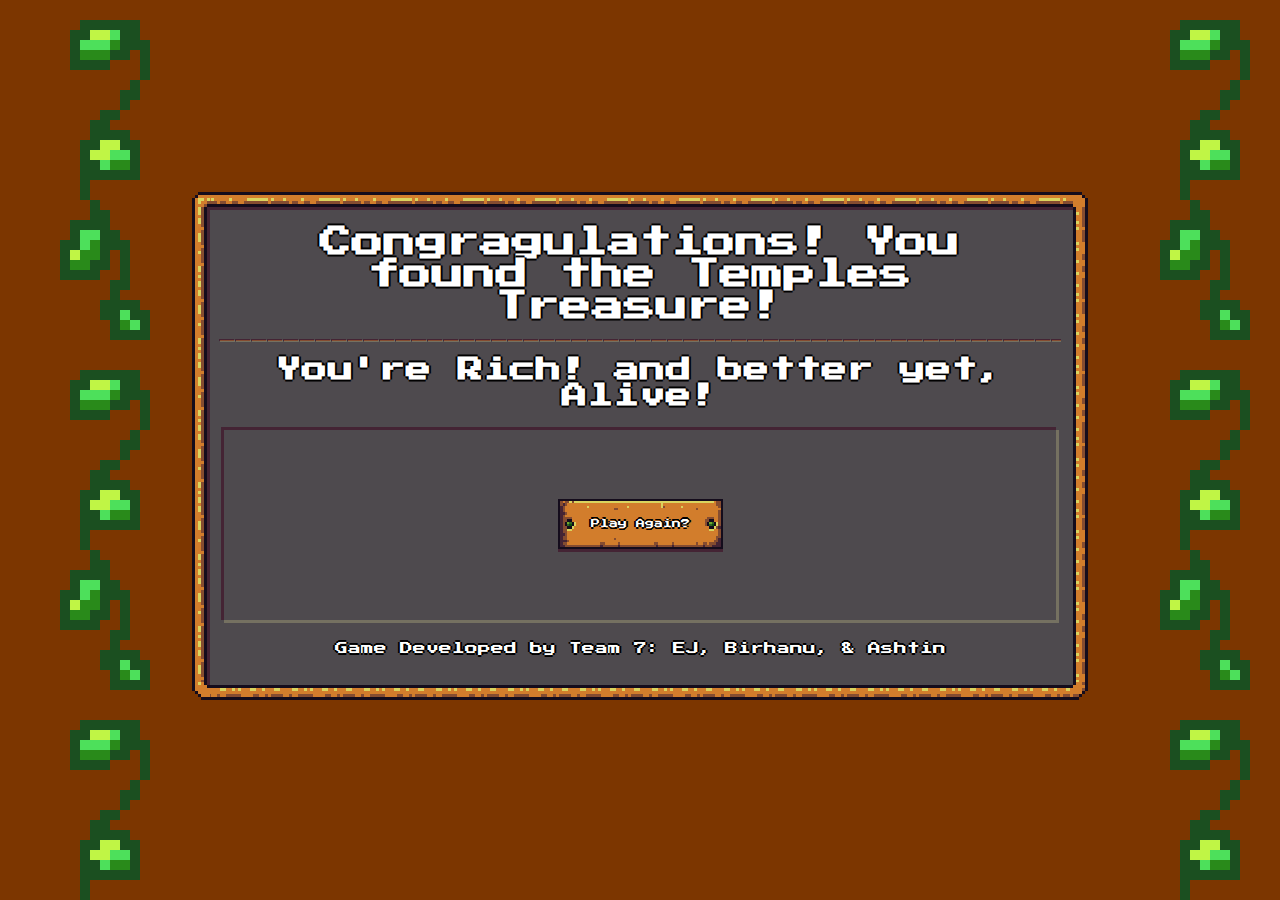
==== gameEndScreens.html @ cae7932d "Added GameEndScreen room and endGame.js Logic" ====
<!DOCTYPE html>
<html lang="en">
<head>

    <meta charset="UTF-8">
    <meta http-equiv="X-UA-Compatible" content="IE=edge">
    <meta name="viewport" content="width=device-width, initial-scale=1.0">
    <title>You Won!</title>
    
    <!-- RPGUI CSS -->
    <link rel="stylesheet" href="Assets/rpgui.css">
    <link href="dist/rpgui.css" rel="stylesheet" type="text/css" >

    <!-- CSS Style Sheet -->
    <link rel="stylesheet" href="Assets/style.css">

    <!-- Google Fonts -->
    <link rel="preconnect" href="https://fonts.googleapis.com">
    <link rel="preconnect" href="https://fonts.gstatic.com" crossorigin>
    <link href="https://fonts.googleapis.com/css2?family=Press+Start+2P&display=swap" rel="stylesheet">
    
</head>

<body>

  <main>

    <!-- Sets Page to Use RPG-UI -->
    <div class="rpgui-content rpgui-cursor-default">
      <div id="container" style="margin:15%;">

        <!-- Sidebars Left-->
        <sidebar class="vinesL"></sidebar>
        <!-- Sidebars Right-->
        <sidebar class="vinesR"></sidebar>

        <div id="main"></div>
        <!-- Main Card -->
        <div class="inner rpgui-container framed" style="position:relative; top:0;" >
         
            <!-- Title -->
          <header>
            <h1 style="font-size: 250%;">Congragulations! You found the Temples Treasure!</h1>
            <hr>
            <h2 style="font-size: 200%;">You're Rich! and better yet, Alive!</h2>
          </header>
          
          <!-- Button Section -->
          <div class="rpgui-container framed-grey" style="position:relative; width:100%; height:200px; display:inline-block">
            <div class="rpgui-center">
             <button type="button" class="rpgui-button" style="margin:50px;">
              <p style="font-size:xx-small;">Play Again?</p>
            </button>
            </div> 
          </div>

          <!-- Footer -->
          <footer style="text-align: center;">
            <p> Game Developed by Team 7: EJ, Birhanu, & Ashtin </p>
          </footer>

        </div>
        
      </div>

      <!-- Keep All Content Above this Div to keep Styling -->
    </div>
      
  </main>


<!-- JS Links -->
  <script src="Assets/JS/script.js"></script>
  <script src="Assets/JS/rpgui.js"></script>
  <script src="Assets/JS/endGame.js"></script>

</body>


</html>
---- Assets/rpgui.css ----
/*
Import the font stylesheet.
If not supported you can add backup via:
<link href='https://fonts.googleapis.com/css?family=Press+Start+2P' rel='stylesheet' type='text/css'>
inside your html file.
*/
@import url("https://fonts.googleapis.com/css?family=Press+Start+2P");
/**
* Customized scrollbars
*/

:root {
  --temple-brown: #7C3600;
  font-family: 'Press Start 2P', cursive;
  }
  
  body {
    background-color: var(--temple-brown);
  }
  

/* to get pixelated images (nearest-neighbor filter) on all  browsers */
.rpgui-pixelated {
  -ms-interpolation-mode: nearest-neighbor;
  image-rendering: -webkit-optimize-contrast;
  image-rendering: -webkit-crisp-edges;
  image-rendering: -moz-crisp-edges;
  image-rendering: -o-crisp-edges;
  image-rendering: pixelated; }

/* unselectable text */
.rpgui-noselect {
  -webkit-touch-callout: none;
  -webkit-user-select: none;
  -khtml-user-select: none;
  -moz-user-select: none;
  -ms-user-select: none;
  user-select: none; }

/* center things */
.rpgui-center {
  text-align: center;
  align-content: center; }

/* rotate object 90 degrees */
.rpgui-rotate-90 {
  /* rotate 90 degrees */
  -webkit-transform: rotate(90deg);
  -moz-transform: rotate(90deg);
  -o-transform: rotate(90deg);
  -ms-transform: rotate(90deg);
  transform: rotate(90deg);
  /* rotate from center-left side */
  -ms-transform-origin: 0% 50%;
  /* IE 9 */
  -webkit-transform-origin: 0% 50%;
  /* Chrome, Safari, Opera */
  transform-origin: 0% 50%; }

/**
* Styling for buttons
*/
/* button style */
.rpgui-button {
  /* hide button default stuff */
  background-color: Transparent;
  background-repeat: no-repeat;
  border: none;
  overflow: hidden;
  outline: none;
  /* background */
  background: url("img/button.png") no-repeat no-repeat;
  background-clip: padding-box;
  background-origin: padding-box;
  background-position: center;
  background-size: 100% 100%;
  /* font size */
  font-size: 1.0em;
  /* default size and display */
  max-width: 100%;
  min-width: 140px;
  height: 60px;
  display: inline-block;
  /* padding */
  padding-left: 35px;
  padding-right: 35px; }

/* button hover */
.rpgui-button.hover,
.rpgui-button:hover {
  background-image: url("img/button-hover.png"); }

/* button clicked */
.rpgui-button.down,
.rpgui-button:active {
  background-image: url("img/button-down.png"); }

/* golden button stuff */
.rpgui-button.golden p {
  display: inline-block; }

/* golden button style */
.rpgui-button.golden {
  /* hide button default stuff */
  background-color: Transparent;
  background-repeat: no-repeat;
  border: none;
  overflow: hidden;
  outline: none;
  /* background */
  background: url("img/button-golden.png") no-repeat no-repeat;
  background-clip: padding-box;
  background-origin: padding-box;
  background-position: center;
  background-size: 100% 80%;
  /* default size and display */
  max-width: 100%;
  min-width: 140px;
  height: 60px;
  display: inline-block;
  /* padding */
  padding-top: 5px;
  padding-left: 35px;
  padding-right: 35px;
  overflow: visible; }

/* button hover */
.rpgui-button.golden.hover,
.rpgui-button.golden:hover {
  background-image: url("img/button-golden-hover.png"); }

/* button clicked */
.rpgui-button.golden.down,
.rpgui-button.golden:active {
  background-image: url("img/button-golden-down.png"); }

.rpgui-button.golden:before {
  white-space: nowrap;
  display: inline-block;
  content: "";
  width: 34px;
  display: block;
  height: 110%;
  background: transparent url("img/button-golden-left.png") no-repeat right center;
  background-size: 100% 100%;
  margin: 0 0 0 0;
  left: 0px;
  float: left;
  margin-left: -46px;
  margin-top: -5%; }

.rpgui-button.golden:after {
  white-space: nowrap;
  display: block;
  content: "";
  width: 34px;
  height: 110%;
  background: transparent url("img/button-golden-right.png") no-repeat left center;
  background-size: 100% 100%;
  margin: 0 0 0 0;
  right: 0px;
  float: right;
  margin-right: -46px;
  margin-top: -5%; }

/*
.rpgui-button.golden:hover:before {

    background-image: url('img/button-golden-left-hover.png');
}

.rpgui-button.golden:hover:after {

    background-image: url('img/button-golden-right-hover.png');
}
*/
/**
* style for checkboxes
*/
/* basic checkbox */
.rpgui-content input[type=checkbox].rpgui-checkbox {
  display: none; }

.rpgui-content input[type=checkbox].rpgui-checkbox + label {
  background: url("img/checkbox-off.png") no-repeat;
  line-height: 24px;
  display: inline-block;
  background-size: auto 100%;
  padding-left: 34px;
  height: 24px;
  margin-top: 10px;
  margin-bottom: 10px; }

.rpgui-content input[type=checkbox].rpgui-checkbox:checked + label {
  background: url("img/checkbox-on.png") no-repeat;
  line-height: 24px;
  display: inline-block;
  background-size: auto 100%;
  padding-left: 34px;
  height: 24px; }

/* golden checkbox */
.rpgui-content input[type=checkbox].rpgui-checkbox.golden + label {
  background: url("img/checkbox-golden-off.png") no-repeat;
  background-size: auto 100%; }

.rpgui-content input[type=checkbox].rpgui-checkbox.golden:checked + label {
  background: url("img/checkbox-golden-on.png") no-repeat;
  background-size: auto 100%; }

/**
* global content styling
*/
/* game div with background image*/
.rpgui-content {
  padding: 0 0 0 0;
  margin: 0 0 0 0;
  width: 100%;
  height: 100%;
  left: 0px;
  top: 0px;
  position: fixed;
  overflow: hidden;
  font-size: 0.8em; }

/* general rules to apply on anything inside the content */
.rpgui-content * {
  /* remove outline effect for input elements etc */
  outline: none;
  /* prevent dragging */
  user-drag: none;
  -webkit-user-drag: none;
  /* prevent text selecting */
  -webkit-touch-callout: none;
  -webkit-user-select: none;
  -khtml-user-select: none;
  -moz-user-select: none;
  -ms-user-select: none;
  user-select: none;
  -webkit-tap-highlight-color: transparent;
  /* pixelated enlargement filter (to keep the pixel-art style when enlarging pictures) */
  -ms-interpolation-mode: nearest-neighbor;
  image-rendering: -webkit-optimize-contrast;
  image-rendering: -webkit-crisp-edges;
  image-rendering: -moz-crisp-edges;
  image-rendering: -o-crisp-edges;
  image-rendering: pixelated;
  /* default font */
  font-family: 'Press Start 2P', cursive; }

/**
* customized divs (containers) and framed objects (background and frame image).
*/
/* game div without background image*/
.rpgui-container {
  /* position style and default z */
  position: fixed;
  z-index: 10;
  overflow: show; }

/* game div with background image*/
.rpgui-container.framed {
  /* border */
  border-style: solid;
  border-image-source: url("img/border-image.png");
  border-image-repeat: repeat;
  border-image-slice: 6 6 6 6;
  border-image-width: 18px;
  border-width: 15px;
  padding: 12px;
  /* internal border */
  box-sizing: border-box;
  -moz-box-sizing: border-box;
  -webkit-box-sizing: border-box;
  /* background */
  background: url("img/background-image.png") repeat repeat;
  background-clip: padding-box;
  background-origin: padding-box;
  background-position: center; }

/* game div with golden background image*/
.rpgui-container.framed-golden {
  /* border */
  border-style: solid;
  border-image-source: url("img/border-image-golden.png");
  border-image-repeat: repeat;
  border-image-slice: 4 4 4 4;
  border-image-width: 18px;
  border-width: 15px;
  padding: 12px;
  /* internal border */
  box-sizing: border-box;
  -moz-box-sizing: border-box;
  -webkit-box-sizing: border-box;
  /* background */
  background: url("img/background-image-golden.png") repeat repeat;
  background-clip: padding-box;
  background-origin: padding-box;
  background-position: center; }

/* game div with golden2 background image*/
.rpgui-container.framed-golden-2 {
  /* border */
  border-style: solid;
  border-image-source: url("img/border-image-golden2.png");
  border-image-repeat: repeat;
  border-image-slice: 8 8 8 8;
  border-image-width: 18px;
  border-width: 15px;
  padding: 12px;
  /* internal border */
  box-sizing: border-box;
  -moz-box-sizing: border-box;
  -webkit-box-sizing: border-box;
  /* background */
  background: url("img/background-image-golden2.png") repeat repeat;
  background-clip: padding-box;
  background-origin: padding-box;
  background-position: center; }

/* game div with soft grey background image*/
.rpgui-container.framed-grey {
  position: relative;
  /* border */
  border-style: solid;
  border-image-source: url("img/border-image-grey.png");
  border-image-repeat: repeat;
  border-image-slice: 3 3 3 3;
  border-image-width: 7px;
  border-width: 7px;
  padding: 12px;
  /* internal border */
  box-sizing: border-box;
  -moz-box-sizing: border-box;
  -webkit-box-sizing: border-box;
  /* background */
  background: url("img/background-image-grey.png") repeat repeat;
  background-clip: padding-box;
  background-origin: padding-box;
  background-position: center; }

/**
* different cursor graphics
*/
/* default cursor important */
/* this rule is for when you specifically request this cursor class */
.rpgui-cursor-default {
  cursor: url("img/cursor/default.png"), auto !important; }

/* default cursor, not important, for all elements without any other rule. */
.rpgui-content,
label {
  cursor: url("img/cursor/default.png"), auto; }

/* pointer / hand cursor important */
/* this rule is for when you specifically request this cursor class */
.rpgui-cursor-point,
.rpgui-cursor-point * {
  cursor: url("img/cursor/point.png") 10 0, auto !important; }

/* pointer / hand cursor, not important, for all elements that have pointer by-default */
.rpgui-content a,
.rpgui-content button,
.rpgui-button,
.rpgui-slider-container,
.rpgui-content input[type=radio].rpgui-radio + label,
.rpgui-list-imp,
.rpgui-dropdown-imp,
.rpgui-content input[type=checkbox].rpgui-checkbox + label {
  cursor: url("img/cursor/point.png") 10 0, auto; }

/* for input / text selection important */
/* this rule is for when you specifically request this cursor class */
.rpgui-cursor-select,
.rpgui-cursor-select * {
  cursor: url("img/cursor/select.png") 10 0, auto !important; }

/* for input / text selection, not important, for all elements that have pointer by-default */
.rpgui-cursor-select,
.rpgui-content input,
.rpgui-content textarea {
  cursor: url("img/cursor/select.png") 10 0, auto; }

/* for grabbing stuff */
/* this rule is for when you specifically request this cursor class */
.rpgui-cursor-grab-open,
.rpgui-cursor-grab-open * {
  cursor: url("img/cursor/grab-open.png") 10 0, auto !important; }

/* for grabbing stuff */
/* this rule is for when you specifically request this cursor class */
.rpgui-cursor-grab-close,
.rpgui-cursor-grab-close * {
  cursor: url("img/cursor/grab-close.png") 10 0, auto !important; }

/**
* Customized dropdown with rpgui design.
*/
/* dropdown box implemented with list (see rpgui-dropdown.js for details) */
/* note! this class rule affect both the dropdown header and the list elements! */
.rpgui-dropdown-imp,
.rpgui-dropdown {
  /* font */
  text-shadow: -2px 0 black, 0 2px black, 2px 0 black, 0 -2px black;
  color: white;
  /* default size */
  min-height: 40px;
  margin-top: 0px;
  /* border */
  border-style: solid;
  border-width: 7px 7px 7px 7px;
  -moz-border-image: url("img/select-border-image.png") 10% repeat repeat;
  -webkit-border-image: url("img/select-border-image.png") 10% repeat repeat;
  -o-border-image: url("img/select-border-image.png") 10% repeat repeat;
  border-image: url("img/select-border-image.png") 10% repeat repeat;
  /* background */
  background: url("img/select-background-image.png") repeat repeat;
  background-clip: padding-box;
  background-origin: padding-box;
  background-position: center; }

/* dropdown options list */
ul.rpgui-dropdown-imp {
  padding: 0 0 0 0 !important;
  z-index: 100; }

/* note! this affect only the dropdown header */
/* shows the currently selected value from select element */
.rpgui-content .rpgui-dropdown-imp-header {
  color: white !important;
  min-height: 22px !important;
  padding: 5px 10px 0 10px !important;
  margin: 0 0 0 0 !important;
  position: relative !important; }

/* dropdown options */
.rpgui-dropdown-imp li {
  /* font */
  text-shadow: -2px 0 black, 0 2px black, 2px 0 black, 0 -2px black;
  color: white;
  height: 16px;
  /* remove the dot */
  list-style-type: none;
  /* padding */
  padding-top: 6px;
  padding-bottom: 6px;
  padding-left: 6px;
  /* background */
  background: url("img/select-background-image.png") repeat repeat;
  background-clip: padding-box;
  background-origin: padding-box;
  background-position: center; }

/* dropdown options hover */
.rpgui-dropdown-imp li:hover {
  color: yellow; }

/* dropdown hover */
.rpgui-dropdown-imp:hover {
  color: yellow; }

/**
* hr styling
*/
/* rpgui hr */
.rpgui-content hr {
  display: block;
  border: 0px;
  height: 10px;
  background: url("img/hr.png") repeat-x top left; }

/* rpgui golden hr */
.rpgui-content hr.golden {
  display: block;
  border: 0px;
  height: 10px;
  background: url("img/hr-golden.png") no-repeat top left;
  background-size: 100% 100%; }

/**
* Icon styles.
*/
.rpgui-icon {
  display: inline-block;
  background-size: 100% 100%;
  background-repeat: no-repeat;
  width: 64px;
  height: 64px; }

.rpgui-icon.sword {
  background-image: url("img/icons/sword.png"); }

.rpgui-icon.shield {
  background-image: url("img/icons/shield.png"); }

.rpgui-icon.exclamation {
  background-image: url("img/icons/exclamation.png"); }

.rpgui-icon.potion-red {
  background-image: url("img/icons/potion-red.png"); }

.rpgui-icon.potion-green {
  background-image: url("img/icons/potion-green.png"); }

.rpgui-icon.potion-blue {
  background-image: url("img/icons/potion-blue.png"); }

.rpgui-icon.weapon-slot {
  background-image: url("img/icons/weapon-slot.png"); }

.rpgui-icon.shield-slot {
  background-image: url("img/icons/shield-slot.png"); }

.rpgui-icon.armor-slot {
  background-image: url("img/icons/armor-slot.png"); }

.rpgui-icon.helmet-slot {
  background-image: url("img/icons/helmet-slot.png"); }

.rpgui-icon.ring-slot {
  background-image: url("img/icons/ring-slot.png"); }

.rpgui-icon.potion-slot {
  background-image: url("img/icons/potion-slot.png"); }

.rpgui-icon.magic-slot {
  background-image: url("img/icons/magic-slot.png"); }

.rpgui-icon.shoes-slot {
  background-image: url("img/icons/shoes-slot.png"); }

.rpgui-icon.empty-slot {
  background-image: url("img/icons/empty-slot.png"); }

/**
* input styling
*/
/* input/textarea input */
.rpgui-content input,
.rpgui-content textarea {
  /* set size and colors */
  -webkit-box-sizing: border-box;
  -moz-box-sizing: border-box;
  box-sizing: border-box;
  color: white;
  text-shadow: -2px 0 black, 0 2px black, 2px 0 black, 0 -2px black;
  font-size: 0.9em;
  line-height: 32px;
  background: #4e4a4e;
  max-width: 100%;
  width: 100%;
  padding-left: 10px;
  /* for ie */
  min-height: 30px;
  /* enable text selecting */
  -webkit-touch-callout: text;
  -webkit-user-select: text;
  -khtml-user-select: text;
  -moz-user-select: text;
  -ms-user-select: text;
  user-select: text;
  -webkit-tap-highlight-color: rgba(0, 0, 0, 0.5); }

/* textarea extra rules */
.rpgui-content textarea {
  line-height: 22px;
  padding-top: 7px;
  height: 80px;
  resize: none; }

/* selection highlight */
.rpgui-content input::selection,
.rpgui-content textarea::selection {
  background: rgba(0, 0, 0, 0.5); }

.rpgui-content input::-moz-selection,
.rpgui-content textarea::-moz-selection {
  background: rgba(0, 0, 0, 0.5); }

/* dropdown box implemented with list (see rpgui-dropdown.js for details) */
/* note! this class rule affect both the dropdown header and the list elements! */
.rpgui-list-imp {
  /* font */
  text-shadow: -2px 0 black, 0 2px black, 2px 0 black, 0 -2px black;
  color: white;
  /* default size */
  min-height: 40px;
  margin-top: 0px;
  /* scrollers */
  overflow-x: hidden;
  overflow-y: scroll;
  /* border */
  border-style: solid;
  border-width: 7px 7px 7px 7px;
  -moz-border-image: url("img/select-border-image.png") 10% repeat repeat;
  -webkit-border-image: url("img/select-border-image.png") 10% repeat repeat;
  -o-border-image: url("img/select-border-image.png") 10% repeat repeat;
  border-image: url("img/select-border-image.png") 10% repeat repeat;
  /* background */
  background: url("img/select-background-image.png") repeat repeat;
  background-clip: padding-box;
  background-origin: padding-box;
  background-position: center; }

/* dropdown options list */
ul.rpgui-list-imp {
  padding: 0 0 0 0 !important;
  z-index: 100; }

/* dropdown options */
.rpgui-list-imp li {
  /* font */
  text-shadow: -2px 0 black, 0 2px black, 2px 0 black, 0 -2px black;
  color: white;
  height: 16px;
  margin-left: 5px !important;
  /* remove the dot */
  list-style-type: none;
  /* padding */
  padding-top: 6px;
  padding-bottom: 6px;
  padding-left: 6px;
  /* background */
  background: url("img/select-background-image.png") repeat repeat;
  background-clip: padding-box;
  background-origin: padding-box;
  background-position: center; }

/* list options hover */
.rpgui-list-imp li:hover {
  color: yellow; }

/* list hover */
.rpgui-list-imp:hover {
  color: yellow; }

.rpgui-list-imp .rpgui-selected {
  background: rgba(0, 0, 0, 0.3); }

/**
* Paragraphs and headers while inside an rpgui container.
*/
/* default gui header */
.rpgui-content h1 {
  /* color and border */
  color: white;
  text-shadow: -2px 0 black, 0 2px black, 2px 0 black, 0 -2px black;
  font-size: 1.14em;
  /* center text */
  text-align: center;
  /* padding */
  padding: 0 0 0 0;
  margin: 7px 7px 17px 7px; }

/* default gui header2 */
.rpgui-content h2 {
  /* color and border */
  color: white;
  text-shadow: -2px 0 black, 0 2px black, 2px 0 black, 0 -2px black;
  font-size: 1.25em;
  /* center text */
  text-align: center;
  /* padding */
  padding: 0 0 0 0;
  margin: 7px 7px 17px 7px; }

/* default gui header3 */
.rpgui-content h3 {
  /* color and border */
  color: white;
  font-weight: 1;
  text-shadow: -2px 0 black, 0 2px black, 2px 0 black, 0 -2px black;
  font-size: 1.15em;
  text-decoration: underline;
  /* center text */
  text-align: center;
  /* padding */
  padding: 0 0 0 0;
  margin: 7px 7px 17px 7px; }

/* default gui header4 */
.rpgui-content h4 {
  /* color and border */
  color: white;
  font-weight: 1;
  text-shadow: -2px 0 black, 0 2px black, 2px 0 black, 0 -2px black;
  font-size: 1.0em;
  text-decoration: underline;
  /* center text */
  text-align: center;
  /* padding */
  padding: 0 0 0 0;
  margin: 7px 7px 17px 7px; }

/* default p */
.rpgui-content p {
  /* color and border */
  color: white;
  text-shadow: -2px 0 black, 0 2px black, 2px 0 black, 0 -2px black;
  font-size: 1.0em;
  line-height: 22px; }

/* default span */
.rpgui-content span {
  /* color and border */
  color: white;
  text-shadow: -2px 0 black, 0 2px black, 2px 0 black, 0 -2px black;
  font-size: 1.0em;
  line-height: 22px; }

/* default gui link */
.rpgui-content a {
  /* color and border */
  color: yellow;
  text-shadow: -2px 0 black, 0 2px black, 2px 0 black, 0 -2px black;
  font-size: 1.0em;
  line-height: 22px;
  text-decoration: none; }

/* default gui link */
.rpgui-content a:hover {
  text-decoration: underline; }

/* default gui label */
.rpgui-content label {
  /* color and border */
  color: white;
  text-shadow: -2px 0 black, 0 2px black, 2px 0 black, 0 -2px black;
  font-size: 1.0em;
  line-height: 20px;
  display: inline; }

/* default gui label */
.rpgui-content li {
  /* color and border */
  margin-left: 20px;
  color: white;
  text-shadow: -2px 0 black, 0 2px black, 2px 0 black, 0 -2px black;
  font-size: 1.0em;
  line-height: 22px; }

/*
* progress bar styling
*/
/* progress bar container */
.rpgui-progress {
  height: 42px;
  width: 100%;
  margin-top: 5px;
  margin-bottom: 5px;
  position: relative; }

/* progress bar left edge */
.rpgui-progress-left-edge {
  position: absolute;
  height: 42px;
  width: 40px;
  left: 0px;
  background-image: url("img/progress-bar-left.png");
  background-size: 100% 100%; }

/* progress bar right edge */
.rpgui-progress-right-edge {
  position: absolute;
  height: 42px;
  width: 40px;
  right: 0px;
  background-image: url("img/progress-bar-right.png");
  background-size: 100% 100%; }

/* progress bar background track */
.rpgui-progress-track {
  position: absolute;
  height: 42px;
  left: 40px;
  right: 40px;
  background-image: url("img/progress-bar-track.png");
  background-repeat: repeat-x;
  background-size: 36px 100%; }

/* progress bar - the fill itself */
.rpgui-progress-fill {
  position: absolute;
  top: 9px;
  bottom: 8px;
  left: 0;
  width: 100%;
  background-image: url("img/progress.png");
  background-repeat: repeat-x;
  background-size: 36px 100%; }

/* progress bar - blue color */
.rpgui-progress-fill.blue {
  background-image: url("img/progress-blue.png"); }

/* progress bar - green color */
.rpgui-progress-fill.green {
  background-image: url("img/progress-green.png"); }

/* progress bar - red color */
.rpgui-progress-fill.red {
  background-image: url("img/progress-red.png"); }

/**
* style for radioes
*/
/* radio box */
.rpgui-content input[type=radio].rpgui-radio {
  display: none; }

.rpgui-content input[type=radio].rpgui-radio + label {
  background: url("img/radio-off.png") no-repeat;
  line-height: 24px;
  display: inline-block;
  background-size: auto 100%;
  padding-left: 34px;
  height: 24px;
  margin-top: 8px;
  margin-bottom: 8px; }

.rpgui-content input[type=radio].rpgui-radio:checked + label {
  background: url("img/radio-on.png") no-repeat;
  line-height: 24px;
  display: inline-block;
  background-size: auto 100%;
  padding-left: 34px;
  height: 24px; }

/* golden radio */
.rpgui-content .rpgui-radio.golden + label {
  background: url("img/radio-golden-off.png") no-repeat !important;
  background-size: auto 100% !important; }

.rpgui-content .rpgui-radio.golden:checked + label {
  background: url("img/radio-golden-on.png") no-repeat !important;
  background-size: auto 100% !important; }

/**
* Rules for misc and general things.
*/
/* set scrollbars for webkit browsers (like chrome) */
.rpgui-content ::-webkit-scrollbar,
.rpgui-content::-webkit-scrollbar {
  width: 18px; }

/* Track */
.rpgui-content ::-webkit-scrollbar-track,
.rpgui-content::-webkit-scrollbar-track {
  background-image: url("img/scrollbar-track.png");
  background-size: 18px 60px;
  background-repeat: repeat-y; }

/* Handle */
.rpgui-content ::-webkit-scrollbar-thumb,
.rpgui-content::-webkit-scrollbar-thumb {
  background-image: url("img/scrollbar-thumb.png");
  background-size: 100% 100%;
  background-repeat: no-repeat; }

/* buttons */
.rpgui-content ::-webkit-scrollbar-button,
.rpgui-content::-webkit-scrollbar-button {
  background-image: url("img/scrollbar-button.png");
  background-size: 100% 100%;
  background-repeat: no-repeat; }

/**
* for disabled elements
*/
/* disabled object */
.rpgui-disabled,
.rpgui-content :disabled,
.rpgui-content input[type=radio]:disabled + label,
.rpgui-content input[type=checkbox]:disabled + label,
.rpgui-content input[type=range]:disabled + .rpgui-slider-container,
.rpgui-content :disabled + .rpgui-dropdown-imp,
.rpgui-content :disabled + .rpgui-dropdown-imp + .rpgui-dropdown-imp,
.rpgui-content :disabled + .rpgui-list-imp {
  cursor: url("img/cursor/default.png"), auto;
  -webkit-filter: grayscale(1);
  -webkit-filter: grayscale(100%);
  filter: grayscale(100%);
  filter: url(#greyscale);
  filter: url("data:image/svg+xml;utf8,<svg xmlns='http://www.w3.org/2000/svg'><filter id='grayscale'><feColorMatrix type='matrix' values='0.3333 0.3333 0.3333 0 0 0.3333 0.3333 0.3333 0 0 0.3333 0.3333 0.3333 0 0 0 0 0 1 0'/></filter></svg>#grayscale");
  filter: gray;
  color: #999; }

/**
* Rules for the slider.
*/
/* regular slider stuff */
/* slider container */
.rpgui-slider-container {
  height: 20px;
  width: 100%;
  margin-top: 15px;
  margin-bottom: 15px;
  position: relative; }

/* slider left edge */
.rpgui-slider-left-edge {
  position: absolute;
  height: 20px;
  width: 20px;
  left: 0px;
  background-image: url("img/slider-left.png");
  background-size: 100% 100%; }

/* slider right edge */
.rpgui-slider-right-edge {
  position: absolute;
  height: 20px;
  width: 20px;
  right: 0px;
  background-image: url("img/slider-right.png");
  background-size: 100% 100%; }

/* slider background track */
.rpgui-slider-track {
  position: absolute;
  height: 20px;
  left: 0;
  right: 0;
  background-image: url("img/slider-track.png");
  background-repeat: repeat-x;
  background-size: 24px 100%; }

/* the part of the slider that moves and indicates the value */
.rpgui-slider-thumb {
  position: absolute;
  height: 30px;
  width: 15px;
  margin-top: -5px;
  left: 40px;
  background-image: url("img/slider-thumb.png");
  background-size: 100% 100%; }

/* golden slider stuff */
/* golden slider container */
.rpgui-slider-container.golden {
  height: 30px;
  width: 100%;
  margin-top: 15px;
  margin-bottom: 15px;
  position: relative; }

/* golden slider left edge */
.rpgui-slider-left-edge.golden {
  position: absolute;
  height: 30px;
  width: 30px;
  left: 0px;
  background-image: url("img/slider-left-golden.png");
  background-size: 100% 100%; }

/* golden slider right edge */
.rpgui-slider-right-edge.golden {
  position: absolute;
  height: 30px;
  width: 30px;
  right: 0px;
  background-image: url("img/slider-right-golden.png");
  background-size: 100% 100%; }

/* golden slider background track */
.rpgui-slider-track.golden {
  position: absolute;
  height: 30px;
  left: 0;
  right: 0;
  background-image: url("img/slider-track-golden.png");
  background-repeat: repeat-x;
  background-size: 40px 100%; }

/* golden the part of the slider that moves and indicates the value */
.rpgui-slider-thumb.golden {
  position: absolute;
  height: 36px;
  width: 18px;
  margin-top: -4px;
  left: 40px;
  background-image: url("img/slider-thumb-golden.png");
  background-size: 100% 100%; }
---- Assets/style.css ----
.vinesL{
    height: 100%; /* Full-height: remove this if you want "auto" height */
    width: 160px; /* Set the width of the sidebar */
    position:absolute; /* Fixed Sidebar (stay in place on scroll) */
    
    top: 0; /* Stay at the top */
    left: 0; /* Allign left */
    background-image: url("img/vine-border.png");
    overflow-x: hidden; /* Disable horizontal scroll */
    padding-top: 20px;
    padding: 10px;
}

.vinesR{
    height: 100%; /* Full-height: remove this if you want "auto" height */
    width: 160px; /* Set the width of the sidebar */
    position:absolute; /* Fixed Sidebar (stay in place on scroll) */
  
    top: 0; /* Stay at the top */
    right: 0; /* Allign Right */
    background-image: url("img/vine-border.png");
    overflow-x: hidden; /* Disable horizontal scroll */
    padding-top: 20px;
    padding: 10px;
}
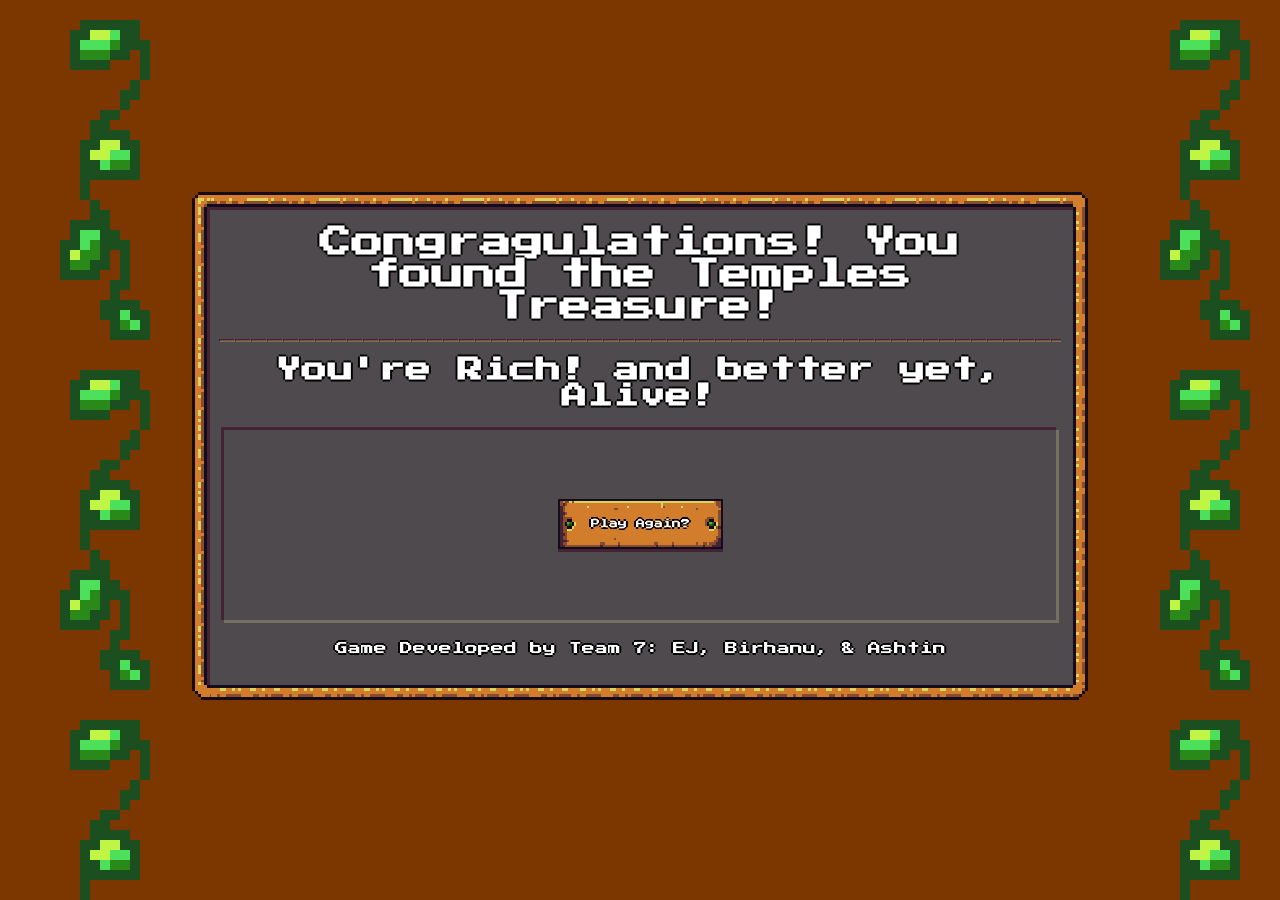
==== commit d3b64410: "Added Return to Title Function, Started Outlining VD Check" ====
--- a/gameEndScreens.html
+++ b/gameEndScreens.html
@@ -48,7 +48,7 @@
           <!-- Button Section -->
           <div class="rpgui-container framed-grey" style="position:relative; width:100%; height:200px; display:inline-block">
             <div class="rpgui-center">
-             <button type="button" class="rpgui-button" style="margin:50px;">
+             <button type="button" class="rpgui-button" id="restart-button" style="margin:50px;">
               <p style="font-size:xx-small;">Play Again?</p>
             </button>
             </div> 
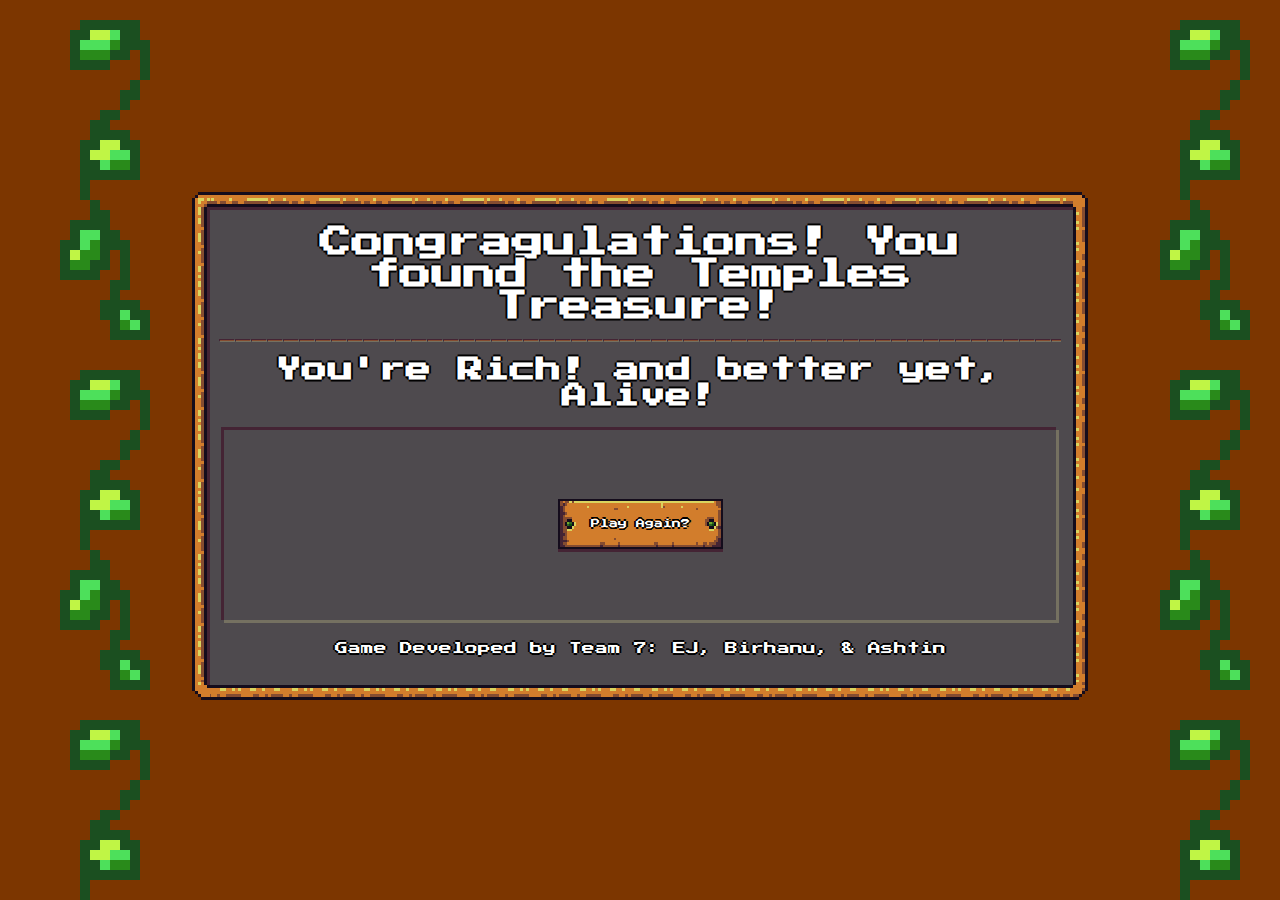
==== commit 58400ce1: "fix pathways to objects" ====
--- a/gameEndScreens.html
+++ b/gameEndScreens.html
@@ -9,7 +9,6 @@
     
     <!-- RPGUI CSS -->
     <link rel="stylesheet" href="Assets/rpgui.css">
-    <link href="dist/rpgui.css" rel="stylesheet" type="text/css" >
 
     <!-- CSS Style Sheet -->
     <link rel="stylesheet" href="Assets/style.css">
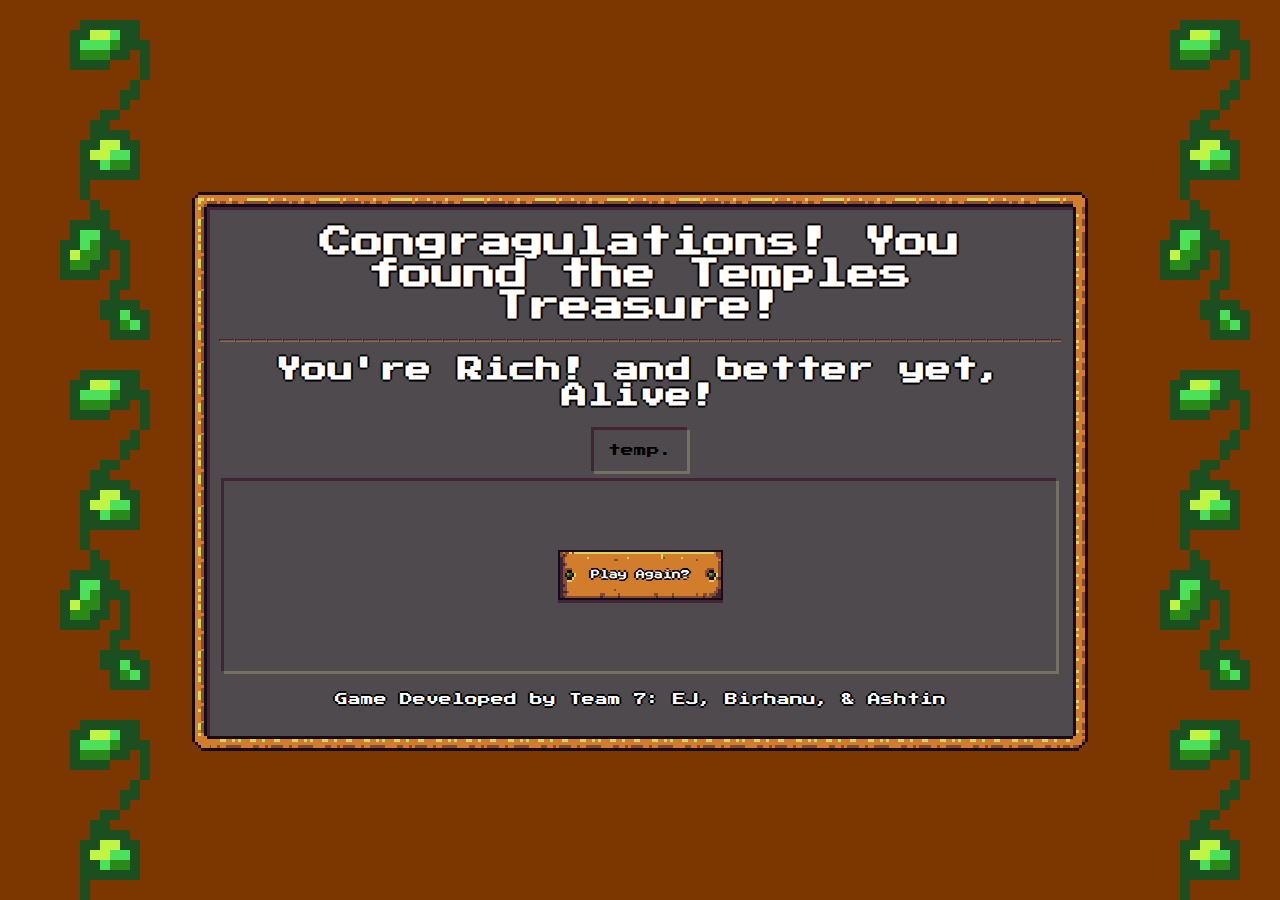
==== commit 7b0a13ae: "cleaned some code - need to wait on a few updates to gameplay dynamics" ====
--- a/gameEndScreens.html
+++ b/gameEndScreens.html
@@ -5,7 +5,7 @@
     <meta charset="UTF-8">
     <meta http-equiv="X-UA-Compatible" content="IE=edge">
     <meta name="viewport" content="width=device-width, initial-scale=1.0">
-    <title>You Won!</title>
+    <title>End Game</title>
     
     <!-- RPGUI CSS -->
     <link rel="stylesheet" href="Assets/rpgui.css">
@@ -39,9 +39,12 @@
          
             <!-- Title -->
           <header>
-            <h1 style="font-size: 250%;">Congragulations! You found the Temples Treasure!</h1>
+            <h1 id="victory-text" style="font-size: 250%;">Congragulations! You found the Temples Treasure!</h1>
             <hr>
-            <h2 style="font-size: 200%;">You're Rich! and better yet, Alive!</h2>
+            <h2 id="explanation-text" style="font-size: 200%;">You're Rich! and better yet, Alive!</h2>
+            <div id="image-container" style="display:flex; justify-content:center;">
+              <div id="image" class="rpgui-container framed-grey">temp.</div>
+            </div>
           </header>
           
           <!-- Button Section -->
@@ -69,7 +72,6 @@
 
 
 <!-- JS Links -->
-  <script src="Assets/JS/script.js"></script>
   <script src="Assets/JS/rpgui.js"></script>
   <script src="Assets/JS/endGame.js"></script>
 
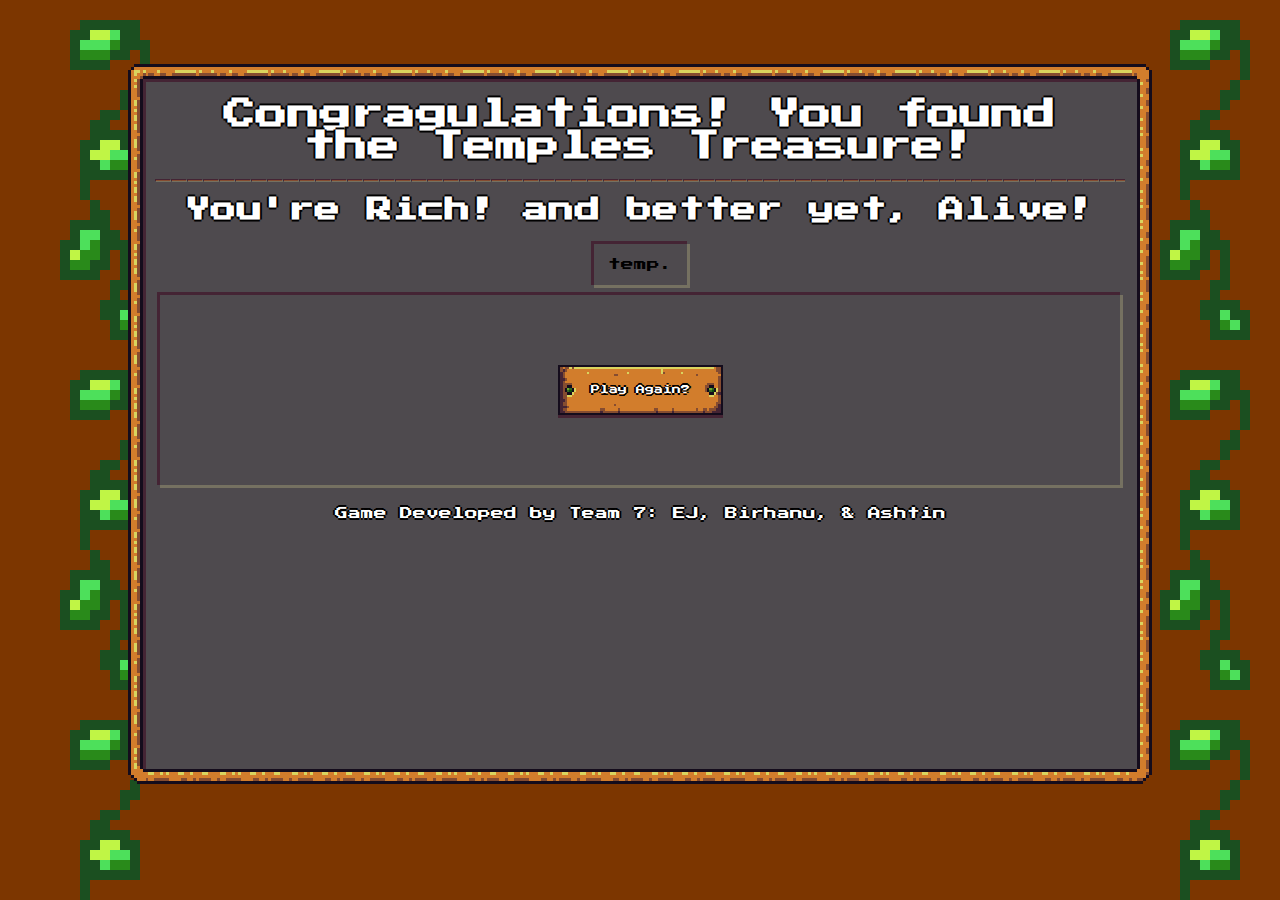
==== commit 63d23490: "cleaned code, annotated, and fixed readme format" ====
--- a/gameEndScreens.html
+++ b/gameEndScreens.html
@@ -26,18 +26,15 @@
 
     <!-- Sets Page to Use RPG-UI -->
     <div class="rpgui-content rpgui-cursor-default">
-      <div id="container" style="margin:15%;">
+      <div id="container" style="margin:5% 10%; display: flex; justify-content: space-between;">
 
         <!-- Sidebars Left-->
         <sidebar class="vinesL"></sidebar>
-        <!-- Sidebars Right-->
-        <sidebar class="vinesR"></sidebar>
-
-        <div id="main"></div>
+        
         <!-- Main Card -->
-        <div class="inner rpgui-container framed" style="position:relative; top:0;" >
-         
-            <!-- Title -->
+        <div class="inner rpgui-container framed" style="height: 80vh; width: 80vw; overflow: scroll; overflow-x: hidden;" >
+          
+          <!-- Title -->
           <header>
             <h1 id="victory-text" style="font-size: 250%;">Congragulations! You found the Temples Treasure!</h1>
             <hr>
@@ -48,20 +45,22 @@
           </header>
           
           <!-- Button Section -->
-          <div class="rpgui-container framed-grey" style="position:relative; width:100%; height:200px; display:inline-block">
-            <div class="rpgui-center">
-             <button type="button" class="rpgui-button" id="restart-button" style="margin:50px;">
-              <p style="font-size:xx-small;">Play Again?</p>
-            </button>
+          <div class="rpgui-container framed-grey" style="width: 100%; height: 200px; display: flex; justify-content: space-around; align-items: center; overflow: auto;">
+            <div class="rpgui-center" style="display: flex; flex-basis: 100%; flex-wrap: wrap; justify-content: space-around;">
+              <button type="button" class="rpgui-button" id="restart-button" style="margin:50px;">
+                <p style="font-size:xx-small;">Play Again?</p>
+              </button>
             </div> 
           </div>
-
+          
           <!-- Footer -->
           <footer style="text-align: center;">
             <p> Game Developed by Team 7: EJ, Birhanu, & Ashtin </p>
           </footer>
-
+          
         </div>
+        <!-- Sidebars Right-->
+        <sidebar class="vinesR"></sidebar>
         
       </div>
 
